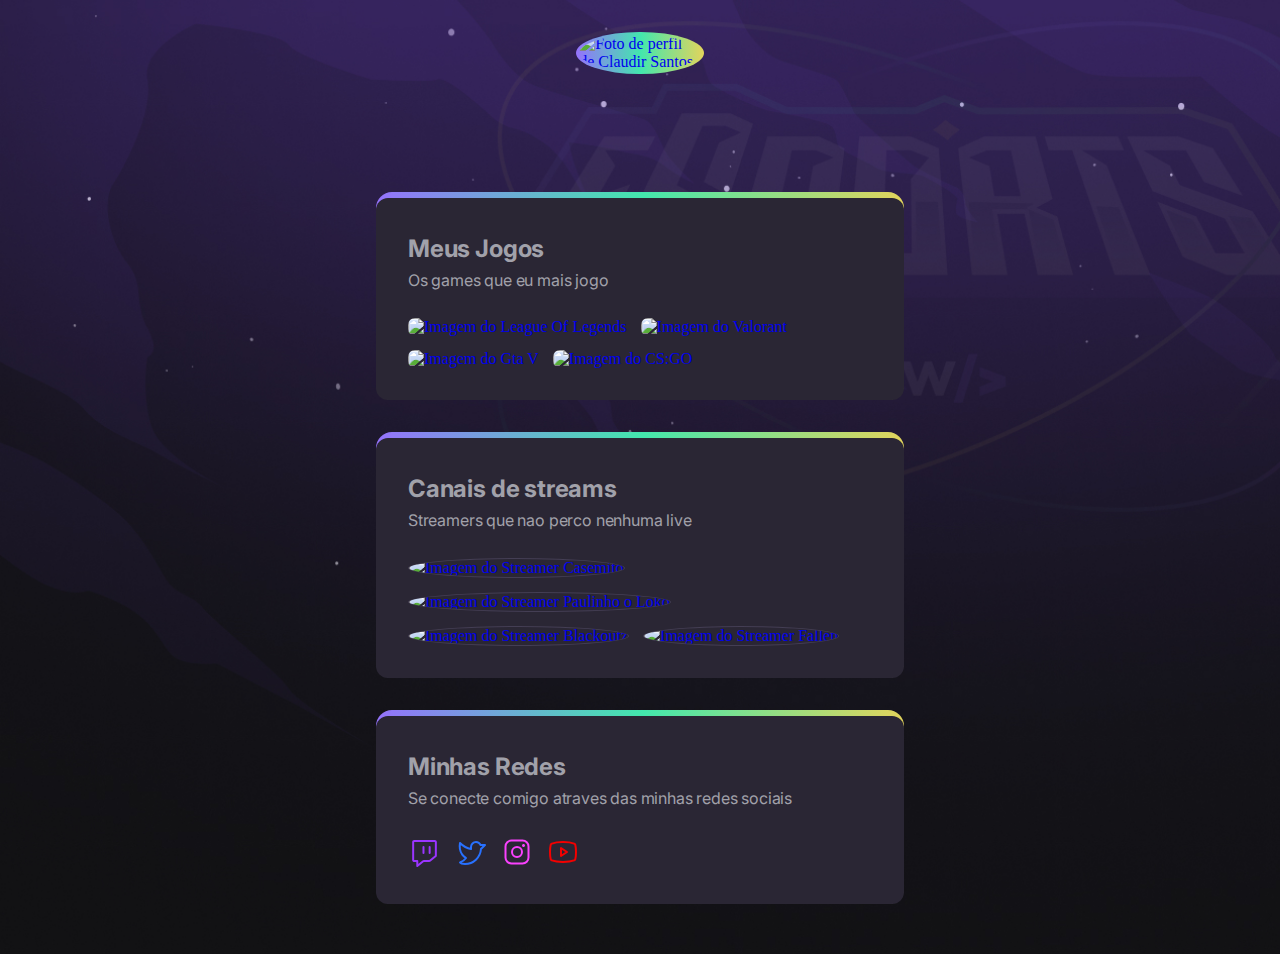
==== index.html @ a5a6d63e "Site com Efeitos concluidoss" ====
<!DOCTYPE html>
<html lang="pt-BR">
    <head>
        <title>Site projeto NLW</title>
        <meta charset="UTF-8">
        <meta name="viewport" content="width=device-width, initial-scale=1.0">
        <link rel="stylesheet" href="reset.css">
        <link rel="stylesheet" href="style.css">
    </head>
    <body>
        <header>
            <div>
                <a href="https://github.com/TerrorK1ng" target="_blank">
                    <img src="https://github.com/TerrorK1ng.png" alt="Foto de perfil de Claudir Santos">
                </a>
            </div>
        </header>
        <main>
            <section>
                <div>
                    <h2>Meus Jogos</h2>
                    <p>Os games que eu mais jogo</p>
                    <ul class="games-list">
                        <li>
                            <a href="https://www.twitch.tv/directory/game/League%20of%20Legends" target="_blank">
                                <img src="https://static-cdn.jtvnw.net/ttv-boxart/21779-188x250.jpg" alt="Imagem do League Of Legends">
                            </a>
                        </li>

                        <li>
                            <a href="https://www.twitch.tv/directory/game/VALORANT" target="_blank">
                                <img src="https://static-cdn.jtvnw.net/ttv-boxart/516575-188x250.jpg" alt="Imagem do Valorant">
                            </a>
                        </li>

                        <li>
                            <a href="https://www.twitch.tv/directory/game/Grand%20Theft%20Auto%20V" target="_blank">
                                <img src="https://static-cdn.jtvnw.net/ttv-boxart/32982_IGDB-188x250.jpg" alt="Imagem do Gta V">
                            </a>
                        </li>

                        <li>
                            <a href="https://www.twitch.tv/directory/game/Counter-Strike%3A%20Global%20Offensive" target="_blank">
                                <img src="https://static-cdn.jtvnw.net/ttv-boxart/32399_IGDB-188x250.jpg" alt="Imagem do CS:GO">
                            </a>
                        </li>
                    </ul>
                </div>
            </section>

            <section>
                <div>
                    <h2>Canais de streams</h2>
                    <p>Streamers que nao perco nenhuma live</p>
                    <ul class="streamers-list">
                        <li>
                            <a href="https://www.twitch.tv/casimito" target="_blank">
                                <img src="https://static-cdn.jtvnw.net/jtv_user_pictures/32805a78-d927-48bd-8089-bf5efed53ea4-profile_image-70x70.png" alt="Imagem do Streamer Casemito">
                            </a>
                        </li>

                        <li>
                            <a href="https://www.twitch.tv/paulinholokobr" target="_blank">
                                <img src="https://static-cdn.jtvnw.net/jtv_user_pictures/016626ec-56e6-40e1-9278-60e60508e099-profile_image-70x70.png" alt="Imagem do Streamer Paulinho o Loko">
                            </a>
                        </li>

                        <li>
                            <a href="https://www.twitch.tv/blxckoutz" target="_blank">
                                <img src="https://static-cdn.jtvnw.net/jtv_user_pictures/5fd6d8c8-61c6-40ce-b8c0-b34e4b4cabea-profile_image-70x70.png" alt="Imagem do Streamer Blackoutz">
                            </a>
                        </li>

                        <li>
                            <a href="https://www.twitch.tv/gafallen" target="_blank">
                                <img src="https://static-cdn.jtvnw.net/jtv_user_pictures/e8b0563d-a036-4bd6-bf3e-5d6b2e9300cf-profile_image-70x70.png" alt="Imagem do Streamer Fallen">
                            </a>
                        </li>
                    </ul>
                </div>
            </section>

            <section class="network-socials-section">
                <div class="network-socials">
                    <h2>Minhas Redes</h2>
                    <p>Se conecte comigo atraves das minhas redes sociais</p>

                    <ul class="networks-socials-list">
                        <li>
                            <a href="https://www.twitch.tv" target="_blank">
                                <svg width="33" height="32" viewBox="0 0 33 32" fill="none" xmlns="http://www.w3.org/2000/svg">
                                    <path
                                      d="M21.2824 25H15.8426C15.6011 25.0001 15.3678 25.0844 15.1852 25.2375L9.28125 30V25H6.1875C5.914 25 5.65169 24.8946 5.4583 24.7071C5.2649 24.5196 5.15625 24.2652 5.15625 24V6C5.15625 5.73478 5.2649 5.48043 5.4583 5.29289C5.65169 5.10536 5.914 5 6.1875 5H26.8125C27.086 5 27.3483 5.10536 27.5417 5.29289C27.7351 5.48043 27.8438 5.73478 27.8438 6V19.5375C27.8417 19.6832 27.8072 19.8267 27.7427 19.9583C27.6782 20.0899 27.5851 20.2065 27.4699 20.3L21.9398 24.7625C21.7572 24.9156 21.5239 24.9999 21.2824 25V25Z"
                                      stroke="#9A35FF" stroke-width="2" stroke-linecap="round" stroke-linejoin="round" />
                                    <path d="M21.6562 11V17" stroke="#9A35FF" stroke-width="2" stroke-linecap="round"
                                      stroke-linejoin="round" />
                                    <path d="M15.4688 11V17" stroke="#9A35FF" stroke-width="2" stroke-linecap="round"
                                      stroke-linejoin="round" />
                                </svg>
                            </a>
                        </li>

                        <li>
                            <a href="https://www.twitter.com" target="_blank">
                                <svg width="32" height="32" viewBox="0 0 32 32" fill="none" xmlns="http://www.w3.org/2000/svg">
                                    <path
                                      d="M16 11C16 8.25003 18.3125 5.96253 21.0625 6.00003C22.0256 6.01115 22.9649 6.30018 23.7676 6.83237C24.5704 7.36457 25.2023 8.11728 25.5875 9.00003H30L25.9625 13.0375C25.7019 17.0932 23.9066 20.8975 20.9415 23.6769C17.9764 26.4562 14.0641 28.002 10 28C6 28 5 26.5 5 26.5C5 26.5 9 25 11 22C11 22 3 18 5 7.00003C5 7.00003 10 12 16 13V11Z"
                                      stroke="#2871FF" stroke-width="2" stroke-linecap="round" stroke-linejoin="round" />
                                </svg>
                            </a>
                        </li>

                        <li>
                            <a href="https://www.instagram.com" target="_blank">
                                <svg width="32" height="32" viewBox="0 0 32 32" fill="none" xmlns="http://www.w3.org/2000/svg">
                                    <path
                                      d="M16 21C18.7614 21 21 18.7614 21 16C21 13.2386 18.7614 11 16 11C13.2386 11 11 13.2386 11 16C11 18.7614 13.2386 21 16 21Z"
                                      stroke="#FA41FE" stroke-width="2" stroke-miterlimit="10" />
                                    <path
                                      d="M21.5 4.5H10.5C7.18629 4.5 4.5 7.18629 4.5 10.5V21.5C4.5 24.8137 7.18629 27.5 10.5 27.5H21.5C24.8137 27.5 27.5 24.8137 27.5 21.5V10.5C27.5 7.18629 24.8137 4.5 21.5 4.5Z"
                                      stroke="#FA41FE" stroke-width="2" stroke-linecap="round" stroke-linejoin="round" />
                                    <path
                                      d="M22.5 11C23.3284 11 24 10.3284 24 9.5C24 8.67157 23.3284 8 22.5 8C21.6716 8 21 8.67157 21 9.5C21 10.3284 21.6716 11 22.5 11Z"
                                      fill="#FA41FE" />
                                </svg>
                            </a>
                        </li>

                        <li>
                            <a href="https://www.youtube.com" target="_blank">
                                <svg width="32" height="32" viewBox="0 0 32 32" fill="none" xmlns="http://www.w3.org/2000/svg">
                                    <path d="M20 16L14 12V20L20 16Z" stroke="#F40000" stroke-width="2" stroke-linecap="round"
                                      stroke-linejoin="round" />
                                    <path
                                      d="M3 16C3 19.725 3.3875 21.9 3.675 23.025C3.75427 23.3302 3.90418 23.6126 4.11262 23.8493C4.32106 24.0859 4.58221 24.2703 4.875 24.3875C9.0625 25.9875 16 25.95 16 25.95C16 25.95 22.9375 25.9875 27.125 24.3875C27.4178 24.2703 27.6789 24.0859 27.8874 23.8493C28.0958 23.6126 28.2457 23.3302 28.325 23.025C28.6125 21.9 29 19.725 29 16C29 12.275 28.6125 10.1 28.325 8.975C28.2457 8.66975 28.0958 8.38741 27.8874 8.15074C27.6789 7.91407 27.4178 7.7297 27.125 7.6125C22.9375 6.0125 16 6.05 16 6.05C16 6.05 9.0625 6.0125 4.875 7.6125C4.58221 7.7297 4.32106 7.91407 4.11262 8.15074C3.90418 8.38741 3.75427 8.66975 3.675 8.975C3.3875 10.1 3 12.275 3 16Z"
                                      stroke="#F40000" stroke-width="2" stroke-linecap="round" stroke-linejoin="round" />
                                </svg>
                            </a>
                        </li>
                    </ul>
                </div>
            </section>
            <br>
        </main>
    </body>
</html>
---- style.css ----
@import url('https://fonts.googleapis.com/css2?family=Inter&display=swap');

body {
    background-image: url(./img/Fundo.jpg);
    background-repeat: no-repeat;
    background-size: cover;
}

header {
    padding: 2em;
    height: calc(7.5em + 4.5em);
}

header div {
    width: 8em;
    margin: auto;
    background-image: linear-gradient(90deg, #9572FC 0%, #43E7AD 50.52%, #E2D45C 100%);
    border-radius: 50%;
    transition: transform .3s;
    animation: headerToBottom .5s .2s backwards;
}

header div img {
    width: 100%;
    border-radius: 50%;
    display: flex;
    padding: 0.2em;
}

header div:hover {
    transform: scale(1.2);
}

main {
    max-width: 33em;
    width: 85%;
    margin: auto;
    display: flex;
    flex-direction: column;
    gap: 2em;
}

section {
    background-image: linear-gradient(90deg, #9572FC 0%, #43E7AD 50.52%, #E2D45C 100%);
    padding-top: .375em;
    border-radius: 1em;
    animation: cardsToTop .6s backwards;
}

section:nth-child(1) {
    animation-delay: 0
}

section:nth-child(2) {
    animation-delay: .4s;
}

section:nth-child(3) {
    animation-delay: .8s;
}

section div {
    background-color: #2A2634;
    padding: 2em;
    border-radius: .75em;
}

p, h2 {
    font-family: 'Inter';
    line-height: 160%;
    letter-spacing: -0.18px;
    color: #A1A1AA;
}

ul {
    display: flex;
    gap: .875em;
    flex-wrap: wrap;
}

ul li {
    transition: transform .3s;
}

ul li:hover {
    transform: scale(1.1);
}

.games-list img {
    width: 5.3em;
    border-radius: .437em;
}

.streamers-list img {
    border-radius: 50%;
    border: 1px solid #443E54;
    width: 4.6em;
}

.streamers-list, .games-list, .networks-socials-list {
    margin-top: 1.5em;
}


@keyframes headerToBottom {
    0%{
        opacity: 0;
        transform: translateY(-2em);
    }
    100% {
        opacity: 1;
        transform: translateY(0);
    }
}
@keyframes cardsToTop {
    0%{
        opacity: 0;
        transform: translateY(2em);
    }
    100% {
        opacity: 1;
        transform: translateY(0);
    }
}
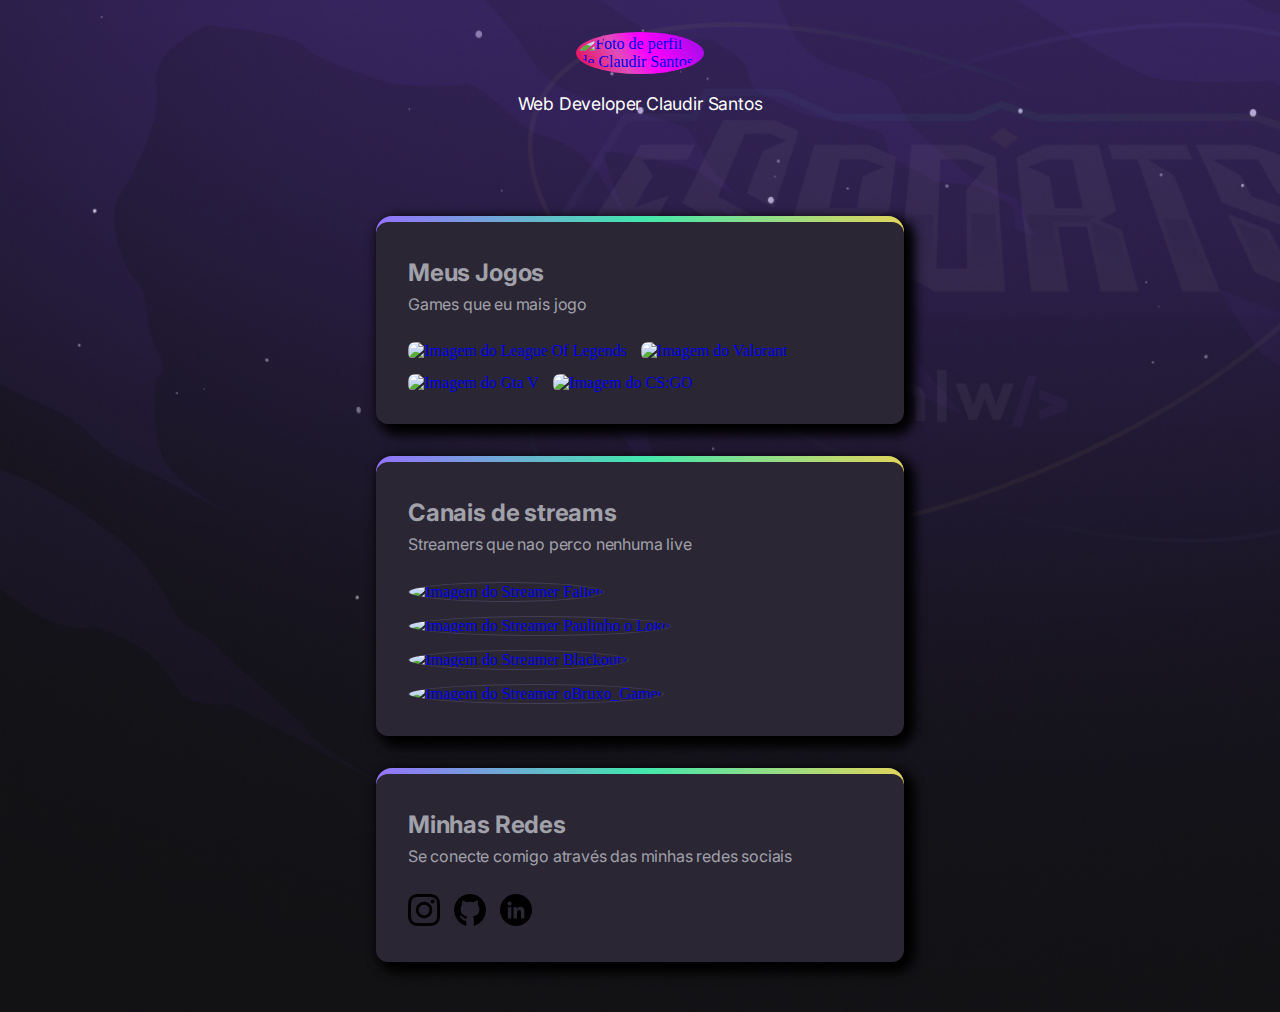
==== commit 05a272bb: "Alguns efeitos adicionados" ====
--- a/index.html
+++ b/index.html
@@ -4,7 +4,7 @@
         <title>Site projeto NLW</title>
         <meta charset="UTF-8">
         <meta name="viewport" content="width=device-width, initial-scale=1.0">
-        <link rel="stylesheet" href="reset.css">
+        <link rel="stylesheet" href="assets/reset.css">
         <link rel="stylesheet" href="style.css">
     </head>
     <body>
@@ -14,16 +14,17 @@
                     <img src="https://github.com/TerrorK1ng.png" alt="Foto de perfil de Claudir Santos">
                 </a>
             </div>
+            <p>Web Developer Claudir Santos</p>
         </header>
         <main>
             <section>
                 <div>
                     <h2>Meus Jogos</h2>
-                    <p>Os games que eu mais jogo</p>
+                    <p>Games que eu mais jogo</p>
                     <ul class="games-list">
                         <li>
-                            <a href="https://www.twitch.tv/directory/game/League%20of%20Legends" target="_blank">
-                                <img src="https://static-cdn.jtvnw.net/ttv-boxart/21779-188x250.jpg" alt="Imagem do League Of Legends">
+                            <a href="https://www.twitch.tv/directory/game/Fortnite" target="_blank">
+                                <img src="https://static-cdn.jtvnw.net/ttv-boxart/33214-285x380.jpg" alt="Imagem do League Of Legends">
                             </a>
                         </li>
 
@@ -40,8 +41,8 @@
                         </li>
 
                         <li>
-                            <a href="https://www.twitch.tv/directory/game/Counter-Strike%3A%20Global%20Offensive" target="_blank">
-                                <img src="https://static-cdn.jtvnw.net/ttv-boxart/32399_IGDB-188x250.jpg" alt="Imagem do CS:GO">
+                            <a href="https://www.twitch.tv/directory/game/FIFA%2022" target="_blank">
+                                <img src="https://static-cdn.jtvnw.net/ttv-boxart/1869092879_IGDB-285x380.jpg" alt="Imagem do CS:GO">
                             </a>
                         </li>
                     </ul>
@@ -54,14 +55,14 @@
                     <p>Streamers que nao perco nenhuma live</p>
                     <ul class="streamers-list">
                         <li>
-                            <a href="https://www.twitch.tv/casimito" target="_blank">
-                                <img src="https://static-cdn.jtvnw.net/jtv_user_pictures/32805a78-d927-48bd-8089-bf5efed53ea4-profile_image-70x70.png" alt="Imagem do Streamer Casemito">
+                            <a href="https://www.twitch.tv/gafallen" target="_blank">
+                                <img src="https://static-cdn.jtvnw.net/jtv_user_pictures/e8b0563d-a036-4bd6-bf3e-5d6b2e9300cf-profile_image-150x150.png" alt="Imagem do Streamer Fallen">
                             </a>
                         </li>
 
                         <li>
                             <a href="https://www.twitch.tv/paulinholokobr" target="_blank">
-                                <img src="https://static-cdn.jtvnw.net/jtv_user_pictures/016626ec-56e6-40e1-9278-60e60508e099-profile_image-70x70.png" alt="Imagem do Streamer Paulinho o Loko">
+                                <img src="https://static-cdn.jtvnw.net/jtv_user_pictures/d96bbd7a-26e5-4c5e-b6a5-149d708a973b-profile_image-70x70.png" alt="Imagem do Streamer Paulinho o Loko">
                             </a>
                         </li>
 
@@ -72,8 +73,8 @@
                         </li>
 
                         <li>
-                            <a href="https://www.twitch.tv/gafallen" target="_blank">
-                                <img src="https://static-cdn.jtvnw.net/jtv_user_pictures/e8b0563d-a036-4bd6-bf3e-5d6b2e9300cf-profile_image-70x70.png" alt="Imagem do Streamer Fallen">
+                            <a href="https://www.twitch.tv/dilera" target="_blank">
+                                <img src="https://static-cdn.jtvnw.net/jtv_user_pictures/514314c8-7667-4d6a-9c73-924c2ad48b2b-profile_image-50x50.png" alt="Imagem do Streamer oBruxo_Gamer">
                             </a>
                         </li>
                     </ul>
@@ -83,58 +84,24 @@
             <section class="network-socials-section">
                 <div class="network-socials">
                     <h2>Minhas Redes</h2>
-                    <p>Se conecte comigo atraves das minhas redes sociais</p>
+                    <p>Se conecte comigo através das minhas redes sociais</p>
 
                     <ul class="networks-socials-list">
                         <li>
-                            <a href="https://www.twitch.tv" target="_blank">
-                                <svg width="33" height="32" viewBox="0 0 33 32" fill="none" xmlns="http://www.w3.org/2000/svg">
-                                    <path
-                                      d="M21.2824 25H15.8426C15.6011 25.0001 15.3678 25.0844 15.1852 25.2375L9.28125 30V25H6.1875C5.914 25 5.65169 24.8946 5.4583 24.7071C5.2649 24.5196 5.15625 24.2652 5.15625 24V6C5.15625 5.73478 5.2649 5.48043 5.4583 5.29289C5.65169 5.10536 5.914 5 6.1875 5H26.8125C27.086 5 27.3483 5.10536 27.5417 5.29289C27.7351 5.48043 27.8438 5.73478 27.8438 6V19.5375C27.8417 19.6832 27.8072 19.8267 27.7427 19.9583C27.6782 20.0899 27.5851 20.2065 27.4699 20.3L21.9398 24.7625C21.7572 24.9156 21.5239 24.9999 21.2824 25V25Z"
-                                      stroke="#9A35FF" stroke-width="2" stroke-linecap="round" stroke-linejoin="round" />
-                                    <path d="M21.6562 11V17" stroke="#9A35FF" stroke-width="2" stroke-linecap="round"
-                                      stroke-linejoin="round" />
-                                    <path d="M15.4688 11V17" stroke="#9A35FF" stroke-width="2" stroke-linecap="round"
-                                      stroke-linejoin="round" />
-                                </svg>
+                            <a href="https://www.instagram.com/" target="_blank">
+                                <img src="assets/img/instagram.png" alt="">
                             </a>
                         </li>
 
                         <li>
-                            <a href="https://www.twitter.com" target="_blank">
-                                <svg width="32" height="32" viewBox="0 0 32 32" fill="none" xmlns="http://www.w3.org/2000/svg">
-                                    <path
-                                      d="M16 11C16 8.25003 18.3125 5.96253 21.0625 6.00003C22.0256 6.01115 22.9649 6.30018 23.7676 6.83237C24.5704 7.36457 25.2023 8.11728 25.5875 9.00003H30L25.9625 13.0375C25.7019 17.0932 23.9066 20.8975 20.9415 23.6769C17.9764 26.4562 14.0641 28.002 10 28C6 28 5 26.5 5 26.5C5 26.5 9 25 11 22C11 22 3 18 5 7.00003C5 7.00003 10 12 16 13V11Z"
-                                      stroke="#2871FF" stroke-width="2" stroke-linecap="round" stroke-linejoin="round" />
-                                </svg>
+                            <a href="https://www.github.com/TerrorK1ng" target="_blank">
+                                <img src="assets/img/github.png" width="32px" height="32px" alt="">
                             </a>
                         </li>
 
                         <li>
-                            <a href="https://www.instagram.com" target="_blank">
-                                <svg width="32" height="32" viewBox="0 0 32 32" fill="none" xmlns="http://www.w3.org/2000/svg">
-                                    <path
-                                      d="M16 21C18.7614 21 21 18.7614 21 16C21 13.2386 18.7614 11 16 11C13.2386 11 11 13.2386 11 16C11 18.7614 13.2386 21 16 21Z"
-                                      stroke="#FA41FE" stroke-width="2" stroke-miterlimit="10" />
-                                    <path
-                                      d="M21.5 4.5H10.5C7.18629 4.5 4.5 7.18629 4.5 10.5V21.5C4.5 24.8137 7.18629 27.5 10.5 27.5H21.5C24.8137 27.5 27.5 24.8137 27.5 21.5V10.5C27.5 7.18629 24.8137 4.5 21.5 4.5Z"
-                                      stroke="#FA41FE" stroke-width="2" stroke-linecap="round" stroke-linejoin="round" />
-                                    <path
-                                      d="M22.5 11C23.3284 11 24 10.3284 24 9.5C24 8.67157 23.3284 8 22.5 8C21.6716 8 21 8.67157 21 9.5C21 10.3284 21.6716 11 22.5 11Z"
-                                      fill="#FA41FE" />
-                                </svg>
-                            </a>
-                        </li>
-
-                        <li>
-                            <a href="https://www.youtube.com" target="_blank">
-                                <svg width="32" height="32" viewBox="0 0 32 32" fill="none" xmlns="http://www.w3.org/2000/svg">
-                                    <path d="M20 16L14 12V20L20 16Z" stroke="#F40000" stroke-width="2" stroke-linecap="round"
-                                      stroke-linejoin="round" />
-                                    <path
-                                      d="M3 16C3 19.725 3.3875 21.9 3.675 23.025C3.75427 23.3302 3.90418 23.6126 4.11262 23.8493C4.32106 24.0859 4.58221 24.2703 4.875 24.3875C9.0625 25.9875 16 25.95 16 25.95C16 25.95 22.9375 25.9875 27.125 24.3875C27.4178 24.2703 27.6789 24.0859 27.8874 23.8493C28.0958 23.6126 28.2457 23.3302 28.325 23.025C28.6125 21.9 29 19.725 29 16C29 12.275 28.6125 10.1 28.325 8.975C28.2457 8.66975 28.0958 8.38741 27.8874 8.15074C27.6789 7.91407 27.4178 7.7297 27.125 7.6125C22.9375 6.0125 16 6.05 16 6.05C16 6.05 9.0625 6.0125 4.875 7.6125C4.58221 7.7297 4.32106 7.91407 4.11262 8.15074C3.90418 8.38741 3.75427 8.66975 3.675 8.975C3.3875 10.1 3 12.275 3 16Z"
-                                      stroke="#F40000" stroke-width="2" stroke-linecap="round" stroke-linejoin="round" />
-                                </svg>
+                            <a href="https://www.linkedin.com/in/claudir-santos-goes-45b3b9237/" target="_blank">
+                                <img src="assets/img/linkedinquadradin.png" alt="">
                             </a>
                         </li>
                     </ul>
--- a/style.css
+++ b/style.css
@@ -1,20 +1,20 @@
 @import url('https://fonts.googleapis.com/css2?family=Inter&display=swap');
 
 body {
-    background-image: url(./img/Fundo.jpg);
+    background-image: url(assets/img/Fundo.jpg);
     background-repeat: no-repeat;
     background-size: cover;
 }
 
 header {
     padding: 2em;
-    height: calc(7.5em + 4.5em);
+    height: calc(8em + 5.5em);
 }
 
 header div {
     width: 8em;
     margin: auto;
-    background-image: linear-gradient(90deg, #9572FC 0%, #43E7AD 50.52%, #E2D45C 100%);
+    background-image: linear-gradient(60deg, rgb(230, 8, 78) 0%, rgba(237, 81, 193, 0.931) 35%, rgb(255, 0, 255) 55%, rgb(155, 13, 231) 100%);
     border-radius: 50%;
     transition: transform .3s;
     animation: headerToBottom .5s .2s backwards;
@@ -31,6 +31,14 @@
     transform: scale(1.2);
 }
 
+header p {
+    text-align: center;
+    font-size: 1.1em;
+    padding: 0.9em;
+    color: #FFF;
+    animation: headerToBottom .5s .2s backwards;
+}
+
 main {
     max-width: 33em;
     width: 85%;
@@ -45,10 +53,7 @@
     padding-top: .375em;
     border-radius: 1em;
     animation: cardsToTop .6s backwards;
-}
-
-section:nth-child(1) {
-    animation-delay: 0
+    box-shadow: 6px 6px 11px 5px #000;
 }
 
 section:nth-child(2) {
